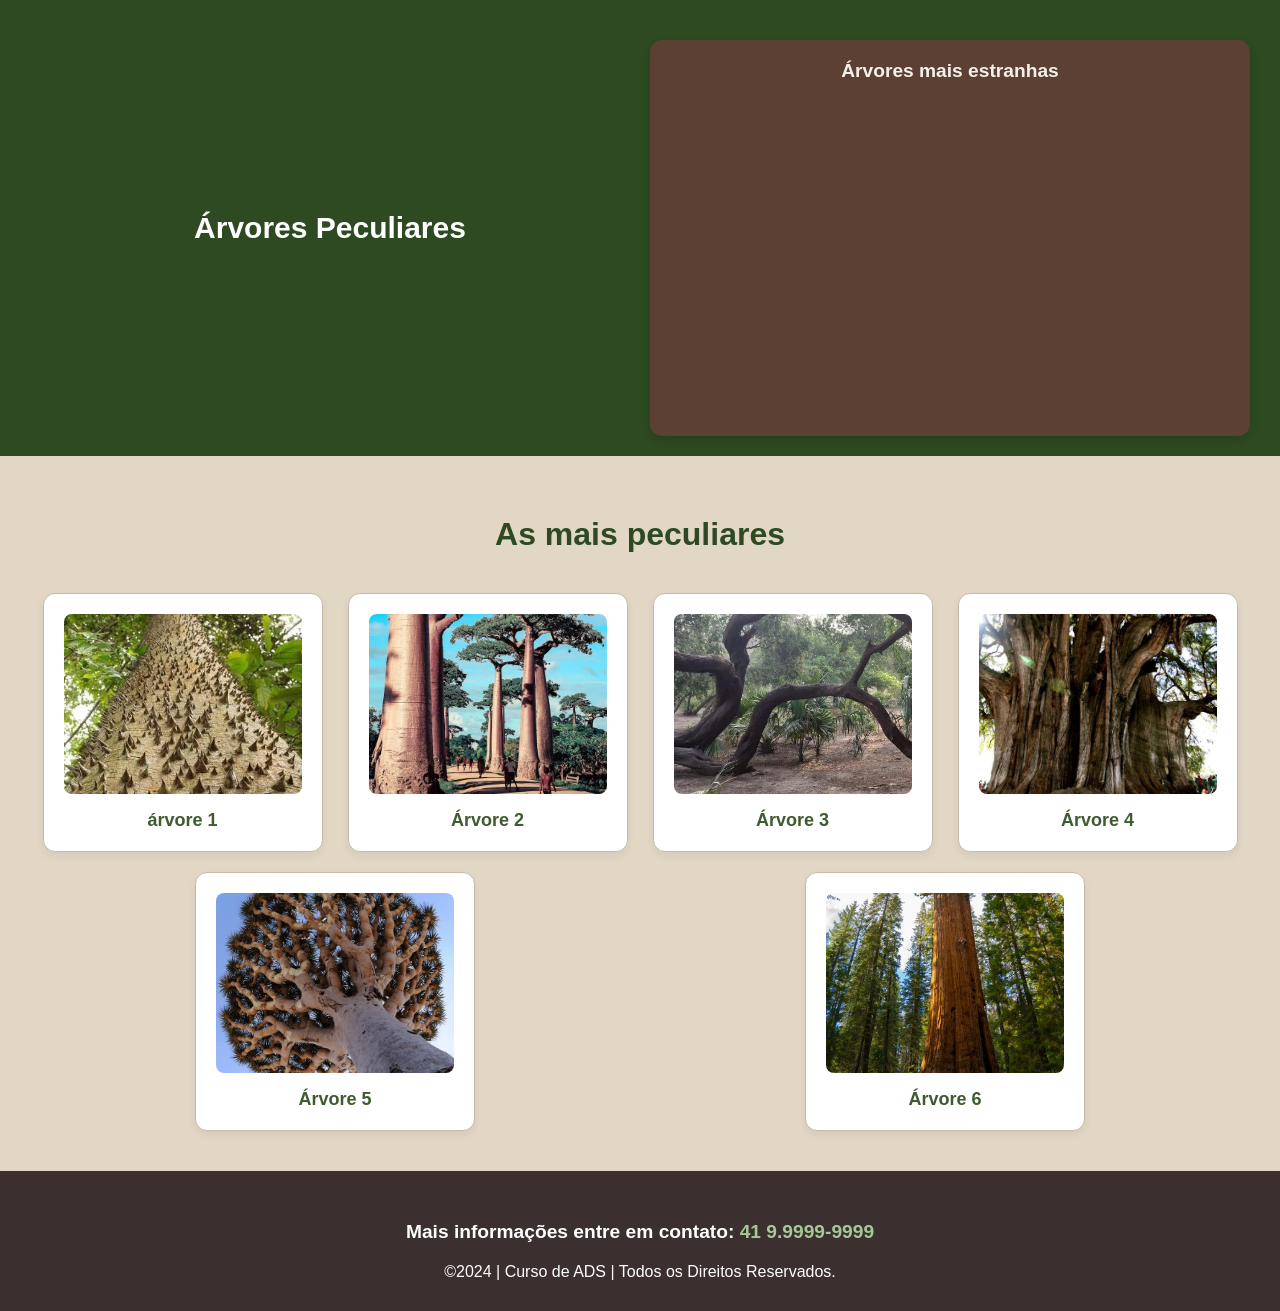
==== index.html @ 5fea819e "que" ====
<!DOCTYPE html>
<html lang="pt-br">
<head>
    <meta charset="UTF-8">
    <meta name="viewport" content="width=device-width, initial-scale=1.0">
    <title>Home | Árvores Peculiares</title>
    <link rel="stylesheet" href="style.css">
</head>
<body>

    <header class="cabecalho-itens">
        <h1 class="titulo_site">Árvores Peculiares</h1>
        
        <div class="container-video">
            <h3 class="titulo-video">Árvores mais estranhas</h3>
            <iframe 
                width="560" 
                height="315"
                src="https://www.youtube.com/embed/0eyIluiTRCc" 
                title="As Árvores mais estranhas" 
                frameborder="0" 
                allow="accelerometer; autoplay; clipboard-write; encrypted-media; gyroscope; picture-in-picture; web-share" 
                referrerpolicy="strict-origin-when-cross-origin" 
                allowfullscreen>
            </iframe>
        </div>
    </header>


    <section class="estudante">
        <h1 class="estudante_titulo">As mais peculiares</h1>
        
        <div class="estudantes_todos">
            <div class="estudante-div">
                <img class="estudante-imagem" src="arvore1.jpg" alt="Hura crepitans">
                <h3 class="estudante-nome">árvore 1</h3>
            </div>

            <div class="estudante-div">
                <img class="estudante-imagem" src="arvore2.jpg" alt="Árvore 2">
                <h3 class="estudante-nome">Árvore 2</h3>
            </div>

            <div class="estudante-div">
                <img class="estudante-imagem" src="arvore3.jpg" alt="Árvore 3">
                <h3 class="estudante-nome">Árvore 3</h3>
            </div>

            <div class="estudante-div">
                <img class="estudante-imagem" src="arvore4.jpg" alt="Árvore 4">
                <h3 class="estudante-nome">Árvore 4</h3>
            </div>

            <div class="estudante-div">
                <img class="estudante-imagem" src="arvore5.jpg" alt="Árvore 5">
                <h3 class="estudante-nome">Árvore 5</h3>
            </div>

            <div class="estudante-div">
                <img class="estudante-imagem" src="arvore6.jpg" alt="Árvore 6">
                <h3 class="estudante-nome">Árvore 6</h3>
            </div>
        </div>
    </section>

    <footer class="escola">

        
        <h2 class="escola-titulo">Mais informações entre em contato: 
            <a class="link" href="https://wa.me/5541999999999">41 9.9999-9999</a>
        </h2>
        <p>©2024 | Curso de ADS | Todos os Direitos Reservados.</p>
    </footer>

</body>
    </html>
---- style.css ----
* {
    margin: 0;
    padding: 0;
    box-sizing: border-box;
}

body {
    font-family: "Poppins", sans-serif;
    background-color: #f4f0ea; /* Fundo geral em bege suave/areia */
    color: #3b2f2f; /* Texto em marrom escuro tronco */
}

header {
    background-color: #2d4a22; /* Verde floresta fechado */
    color: white;
    width: 100%;
    padding: 20px;
}

.cabecalho-itens {
    max-width: 1980px;
    margin: 0 auto;
    display: flex;
    align-items: center;
    justify-content: center;
    flex-wrap: wrap;
}

.cabecalho_imagem {
    width: 10%;
    min-width: 80px;
    display: flex;
    justify-content: flex-start;
    align-items: center;
}

.titulo_site {
    padding: 20px 50px;
    text-align: center;
    width: 50%;
    font-size: 30px;
    color: #ffffff;
}

/* --- ESTILIZAÇÃO DO VÍDEO NO HEADER --- */
.container-video {
    width: 100%;
    max-width: 600px;
    margin: 20px auto 0 auto;
    background-color: #5c4033; /* Marrom madeira */
    padding: 20px;
    border-radius: 12px;
    text-align: center;
    box-shadow: 0 4px 10px rgba(0, 0, 0, 0.15);
}

.titulo-video {
    color: #f4f0ea; /* Texto claro no fundo marrom */
    font-size: 1.2rem;
    margin-bottom: 15px;
}

.container-video iframe {
    width: 100%;
    max-width: 560px;
    height: 315px;
    border-radius: 8px;
    border: none;
}

.sociais {
    display: flex;
    justify-content: flex-end;
    width: 25%;
    padding-right: 30px;
}

.banner1 {
    display: flex;
    justify-content: center;
    margin: 20px 0;
}

.escola-image {
    max-width: 90%;
    height: auto;
    border-radius: 8px;
}

/* --- SEÇÃO DAS ÁRVORES PECULIARES --- */
.estudante {
    background-color: #e2d7c5; /* Tom terroso claro / tronco seco */
    padding: 40px 0;
}

.estudante_titulo {
    padding: 20px 50px 40px 50px;
    text-align: center;
    color: #2d4a22; /* Verde floresta */
    font-size: 32px;
}

.estudantes_todos {
    display: flex;
    justify-content: space-around;
    flex-wrap: wrap;
    gap: 20px;
    max-width: 1200px;
    margin: 0 auto;
}

.estudante-div {
    text-align: center;
    padding: 20px;
    background-color: #ffffff;
    border: 1px solid #c8b9a6;
    border-radius: 12px;
    box-shadow: 0 4px 8px rgba(0, 0, 0, 0.06);
    width: 280px;
    transition: transform 0.2s ease, box-shadow 0.2s ease;
}

.estudante-div:hover {
    transform: translateY(-5px);
    box-shadow: 0 8px 16px rgba(0, 0, 0, 0.12);
}

.estudante-imagem {
    width: 100%;
    height: 180px;
    object-fit: cover;
    border-radius: 8px;
    margin-bottom: 12px;
}

.estudante-nome {
    text-align: center;
    color: #3e5c30; /* Verde folha */
    font-size: 18px;
}

.estudante-icone {
    width: 38px;
    padding: 4px 8px;
}

/* --- RODAPÉ --- */
.escola {
    background-color: #3b2f2f; /* Marrom escuro */
    color: #ffffff;
    padding: 30px 0;
    text-align: center;
}

.escola-titulo {
    padding: 20px;
    text-align: center;
    font-size: 1.2rem;
}

.logo_rodape {
    height: 80px;
    padding: 12px 0;
}

.link {
    color: #a3c995; /* Verde claro em destaque nos links */
    text-decoration: none;
    font-weight: bold;
}

.link:hover {
    text-decoration: underline;
    }
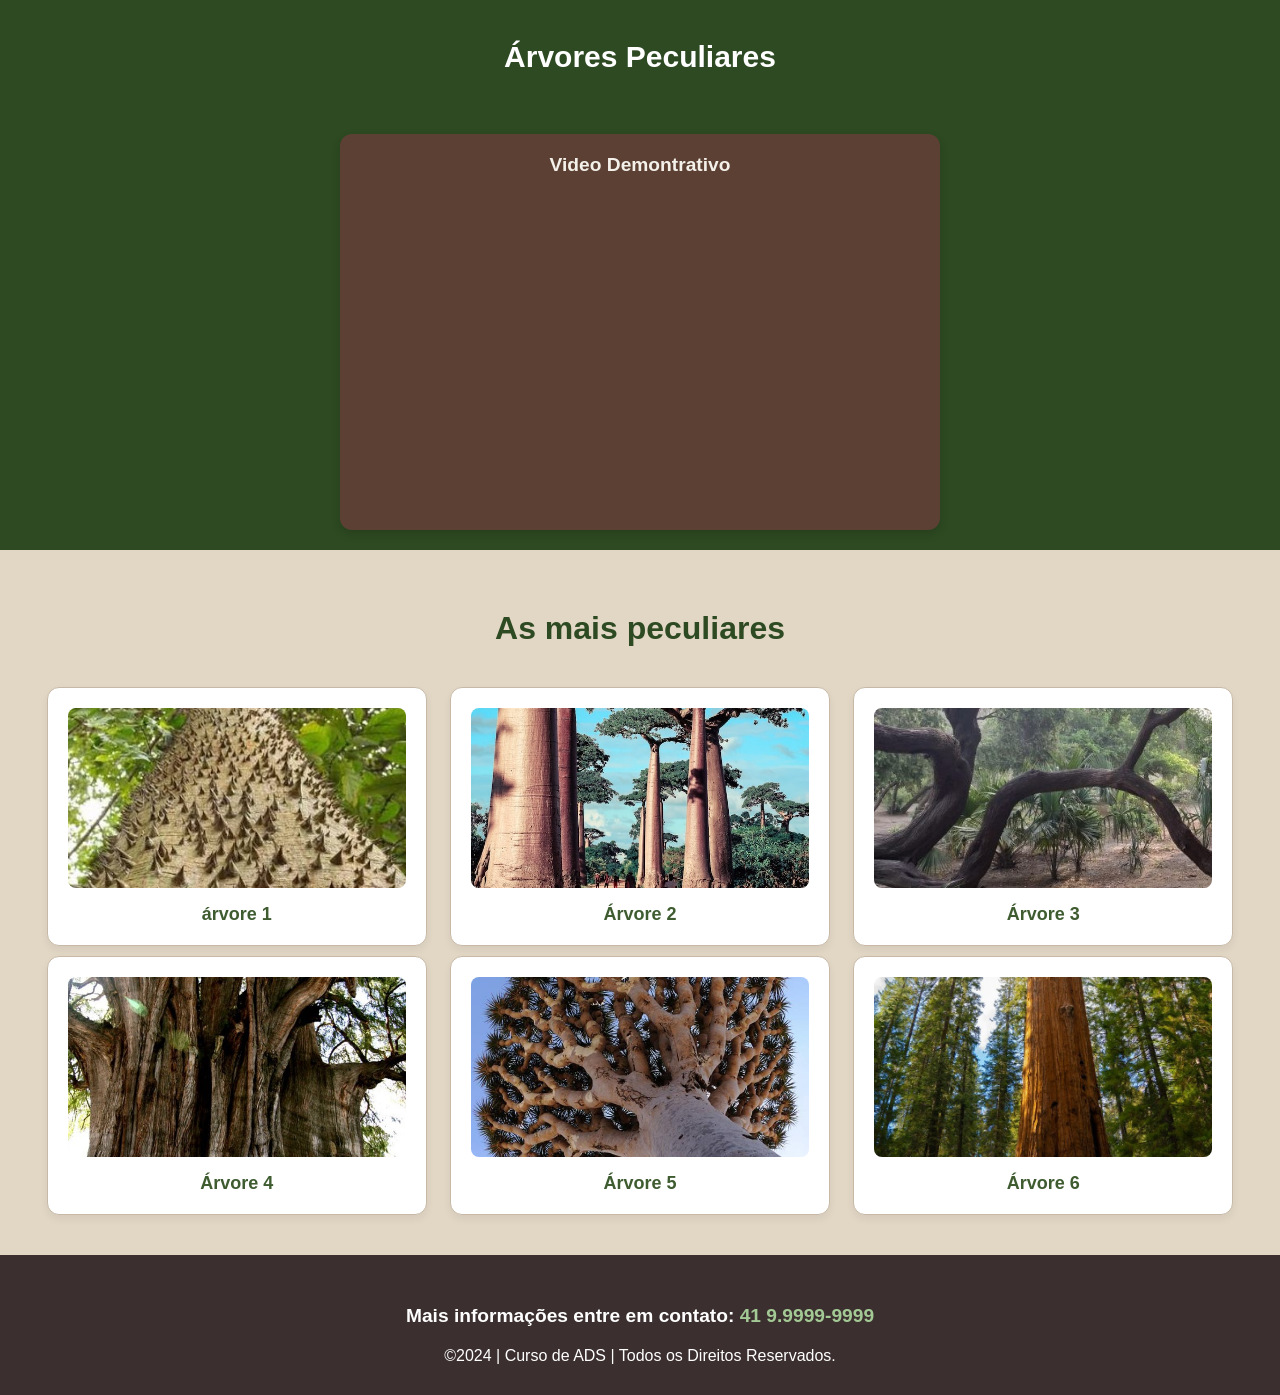
==== commit b20a7d61: "e" ====
--- a/index.html
+++ b/index.html
@@ -12,7 +12,7 @@
         <h1 class="titulo_site">Árvores Peculiares</h1>
         
         <div class="container-video">
-            <h3 class="titulo-video">Árvores mais estranhas</h3>
+            <h3 class="titulo-video">Video Demontrativo</h3>
             <iframe 
                 width="560" 
                 height="315"
--- a/style.css
+++ b/style.css
@@ -40,33 +40,41 @@
     width: 50%;
     font-size: 30px;
     color: #ffffff;
+    text-align: center;
+    width: 100%;
+    margin-bottom: 20px; /* Cria um espaço antes de começar o vídeo */
+
 }
 
 /* --- ESTILIZAÇÃO DO VÍDEO NO HEADER --- */
 .container-video {
     width: 100%;
     max-width: 600px;
-    margin: 20px auto 0 auto;
-    background-color: #5c4033; /* Marrom madeira */
+    margin: 20px auto 0 auto; /* 20px de espaço acima (separando do título) e centralizado nos lados */
+    background-color: #5c4033; 
     padding: 20px;
     border-radius: 12px;
     text-align: center;
     box-shadow: 0 4px 10px rgba(0, 0, 0, 0.15);
+    box-sizing: border-box; 
 }
 
 .titulo-video {
-    color: #f4f0ea; /* Texto claro no fundo marrom */
+    color: #f4f0ea; 
     font-size: 1.2rem;
     margin-bottom: 15px;
 }
 
 .container-video iframe {
-    width: 100%;
-    max-width: 560px;
-    height: 315px;
+    width: 100%;             
+    max-width: 560px;        
+    height: auto;            
+    aspect-ratio: 16 / 9;    
     border-radius: 8px;
     border: none;
+    display: inline-block; 
 }
+
 
 .sociais {
     display: flex;
@@ -104,9 +112,15 @@
     display: flex;
     justify-content: space-around;
     flex-wrap: wrap;
-    gap: 20px;
+    gap: 10px;
     max-width: 1200px;
     margin: 0 auto;
+}
+
+/* Regra nova: Aplica o tamanho nos itens filhos */
+.estudantes_todos > * {
+  flex: 1 1 calc(33.33% - 20px); 
+  max-width: calc(33.33% - 20px);
 }
 
 .estudante-div {
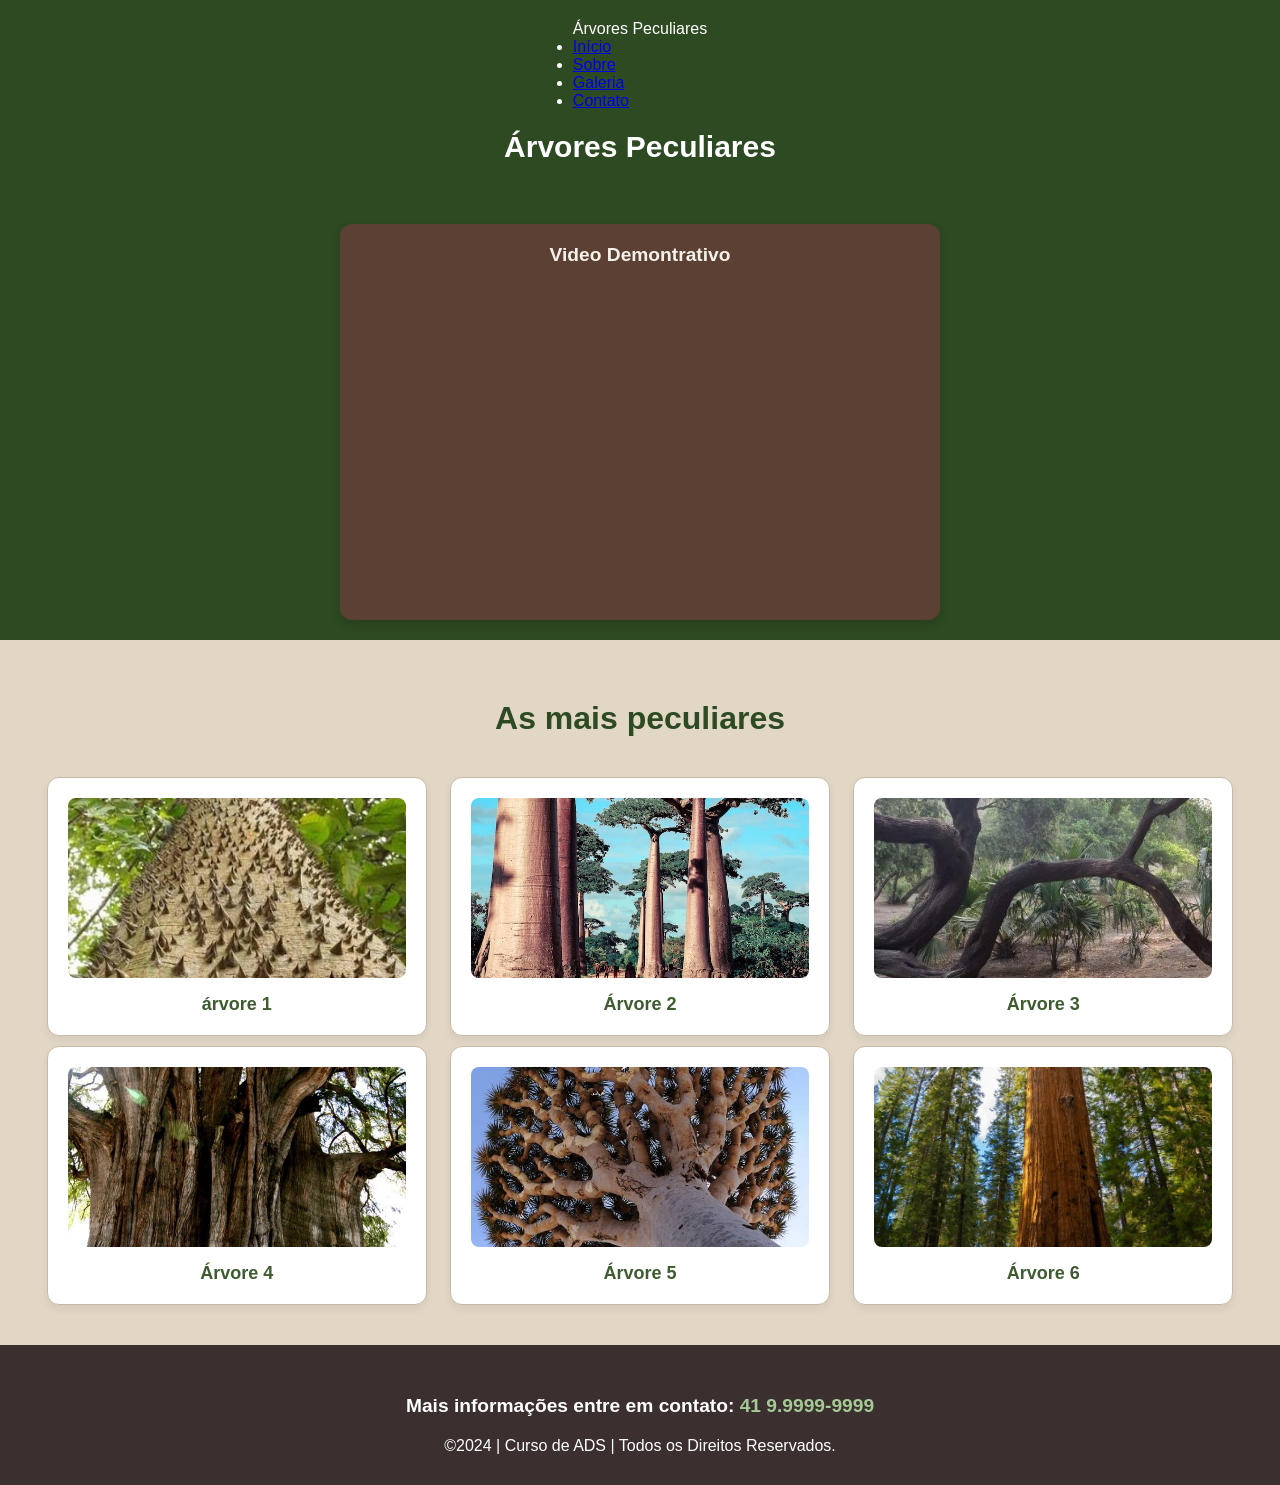
==== commit 5998ebe4: "Add navigation bar to index.html" ====
--- a/index.html
+++ b/index.html
@@ -9,6 +9,15 @@
 <body>
 
     <header class="cabecalho-itens">
+        <nav class="navbar">
+        <div class="logo">Árvores Peculiares</div>
+        <ul class="nav-links">
+            <li><a href="#">Início</a></li>
+            <li><a href="#">Sobre</a></li>
+            <li><a href="#">Galeria</a></li>
+            <li><a href="#">Contato</a></li>
+        </ul>
+        </nav>
         <h1 class="titulo_site">Árvores Peculiares</h1>
         
         <div class="container-video">
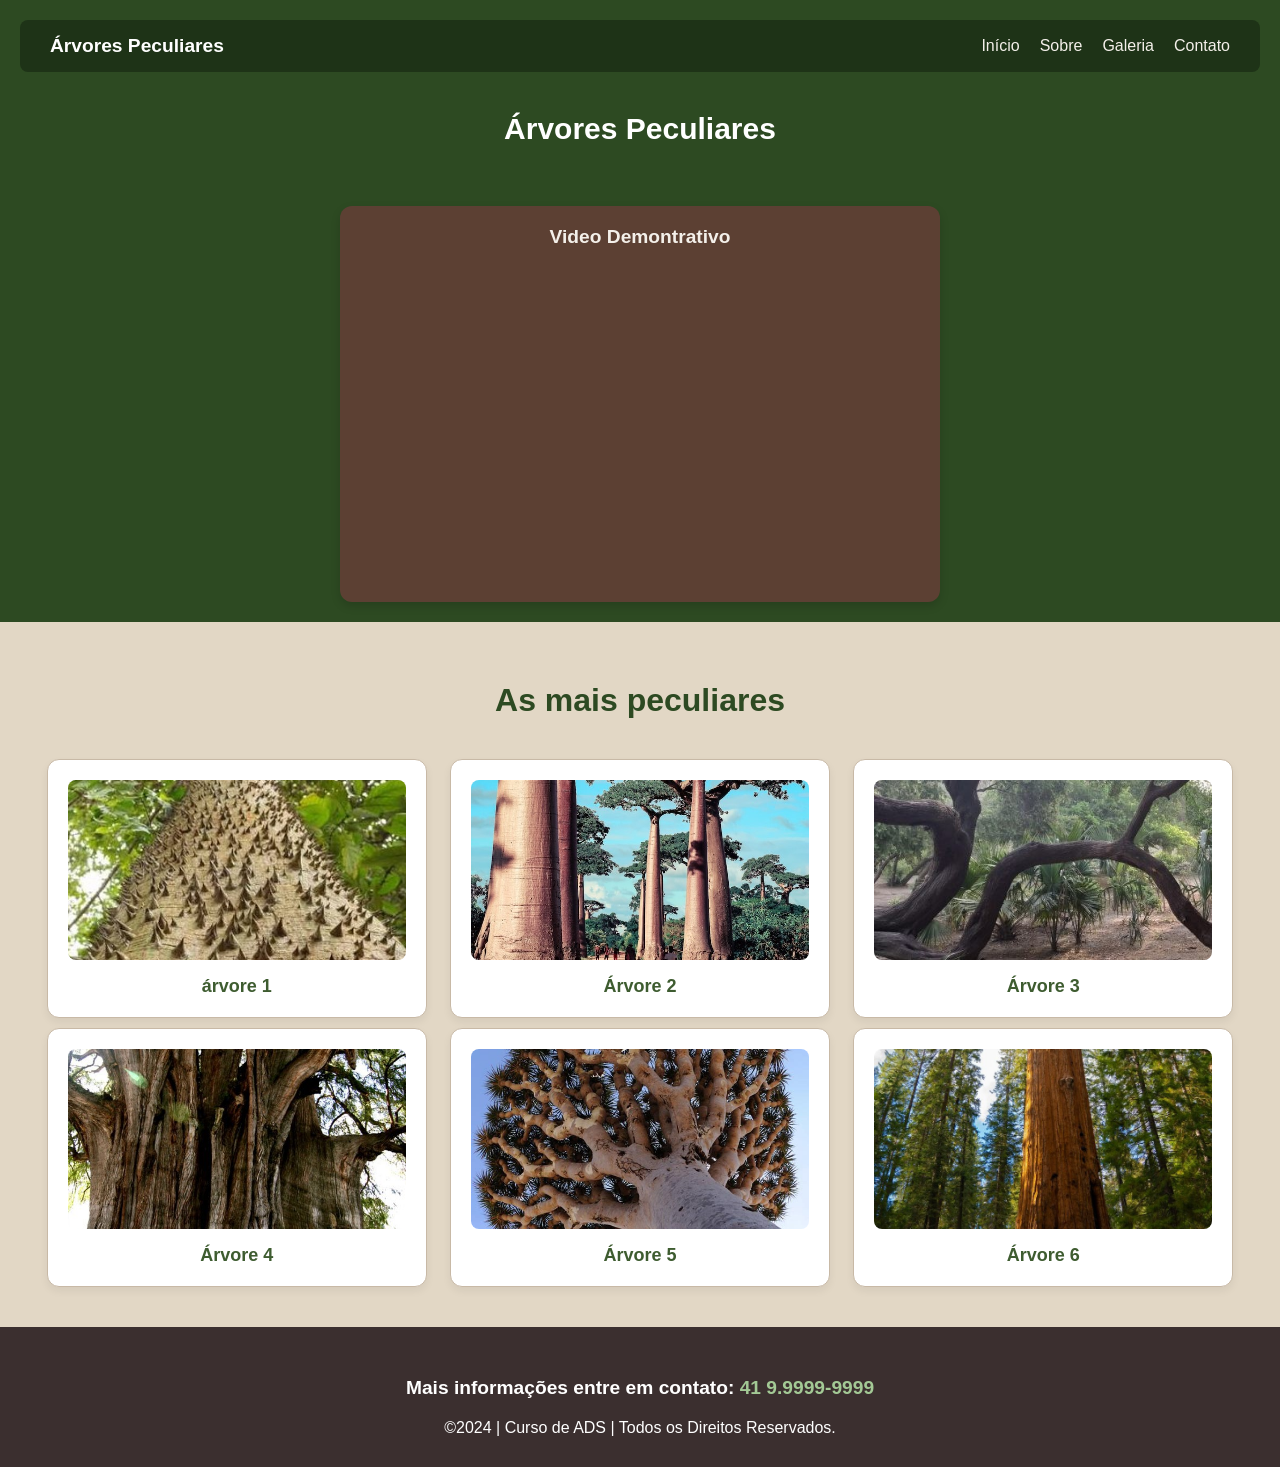
==== commit 28388c55: "Update navigation links to point to specific pages" ====
--- a/index.html
+++ b/index.html
@@ -12,10 +12,10 @@
         <nav class="navbar">
         <div class="logo">Árvores Peculiares</div>
         <ul class="nav-links">
-            <li><a href="#">Início</a></li>
-            <li><a href="#">Sobre</a></li>
-            <li><a href="#">Galeria</a></li>
-            <li><a href="#">Contato</a></li>
+            <li><a href="index.html">Início</a></li>
+            <li><a href="sobre.html">Sobre</a></li>
+            <li><a href="galeria.html">Galeria</a></li>
+            <li><a href="contato.html">Contato</a></li>
         </ul>
         </nav>
         <h1 class="titulo_site">Árvores Peculiares</h1>
--- a/style.css
+++ b/style.css
@@ -6,15 +6,47 @@
 
 body {
     font-family: "Poppins", sans-serif;
-    background-color: #f4f0ea; /* Fundo geral em bege suave/areia */
-    color: #3b2f2f; /* Texto em marrom escuro tronco */
+    background-color: #f4f0ea; 
 }
 
 header {
-    background-color: #2d4a22; /* Verde floresta fechado */
+    background-color: #2d4a22;
     color: white;
     width: 100%;
     padding: 20px;
+}
+.navbar {
+    width: 100%;
+    display: flex;
+    justify-content: space-between;
+    align-items: center;
+    background-color: #1e3317;
+    padding: 15px 30px;
+    border-radius: 8px;
+    margin-bottom: 20px;
+}
+
+.navbar .logo {
+    color: #ffffff;
+    font-size: 1.2rem;
+    font-weight: bold;
+}
+
+.nav-links {
+    display: flex;
+    list-style: none;
+    gap: 20px;
+}
+
+.nav-links a {
+    color: #f4f0ea;
+    text-decoration: none;
+    font-weight: 500;
+    transition: color 0.2s ease;
+}
+
+.nav-links a:hover {
+    color: #a3c995;
 }
 
 .cabecalho-itens {
@@ -42,15 +74,13 @@
     color: #ffffff;
     text-align: center;
     width: 100%;
-    margin-bottom: 20px; /* Cria um espaço antes de começar o vídeo */
-
-}
-
-/* --- ESTILIZAÇÃO DO VÍDEO NO HEADER --- */
+    margin-bottom: 20px;
+}
+
 .container-video {
     width: 100%;
     max-width: 600px;
-    margin: 20px auto 0 auto; /* 20px de espaço acima (separando do título) e centralizado nos lados */
+    margin: 20px auto 0 auto; 
     background-color: #5c4033; 
     padding: 20px;
     border-radius: 12px;
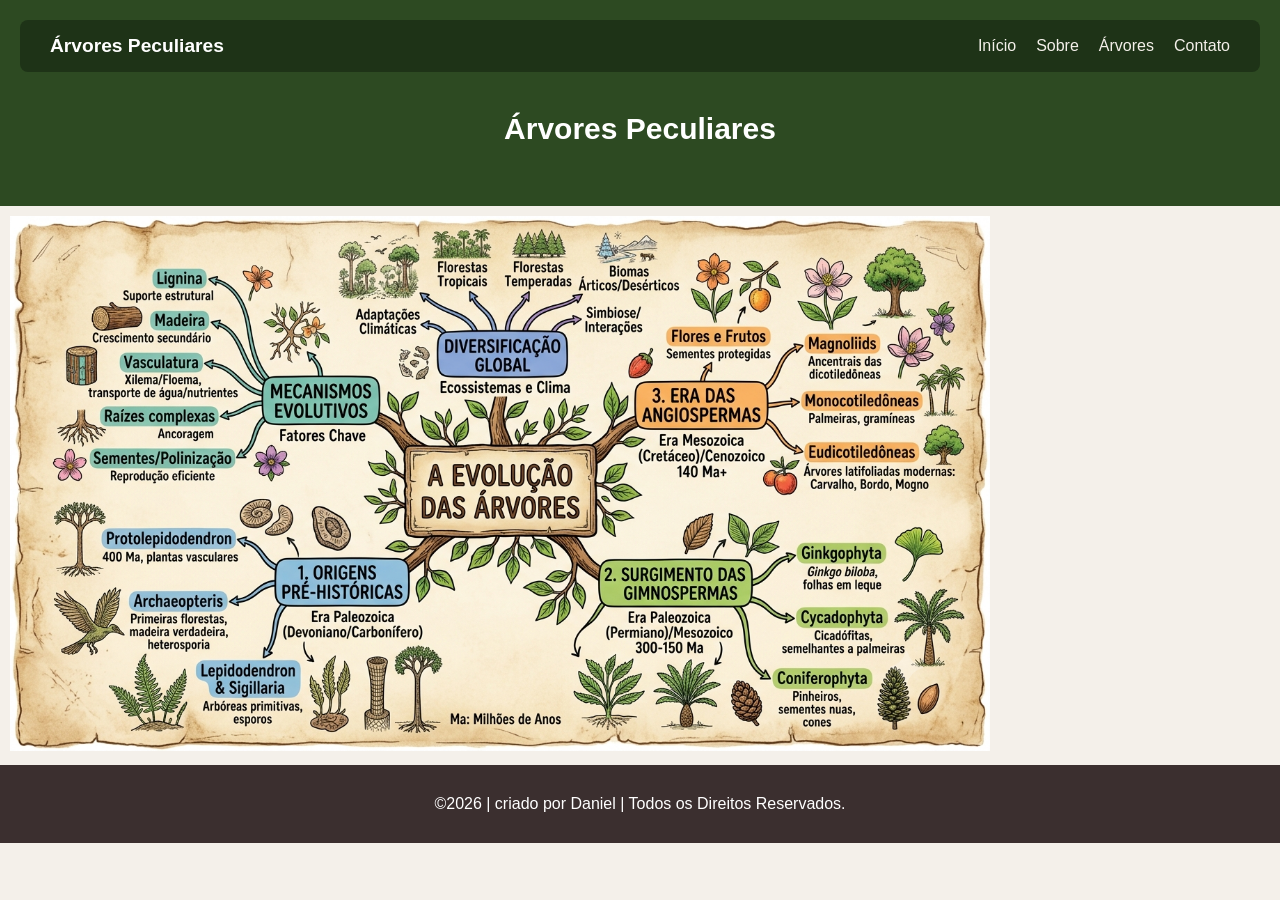
==== commit dac59ba2: "agrsim" ====
--- a/index.html
+++ b/index.html
@@ -14,73 +14,22 @@
         <ul class="nav-links">
             <li><a href="index.html">Início</a></li>
             <li><a href="sobre.html">Sobre</a></li>
-            <li><a href="galeria.html">Galeria</a></li>
+            <li><a href="galeria.html">Árvores</a></li>
             <li><a href="contato.html">Contato</a></li>
         </ul>
         </nav>
         <h1 class="titulo_site">Árvores Peculiares</h1>
-        
-        <div class="container-video">
-            <h3 class="titulo-video">Video Demontrativo</h3>
-            <iframe 
-                width="560" 
-                height="315"
-                src="https://www.youtube.com/embed/0eyIluiTRCc" 
-                title="As Árvores mais estranhas" 
-                frameborder="0" 
-                allow="accelerometer; autoplay; clipboard-write; encrypted-media; gyroscope; picture-in-picture; web-share" 
-                referrerpolicy="strict-origin-when-cross-origin" 
-                allowfullscreen>
-            </iframe>
-        </div>
     </header>
-
-
-    <section class="estudante">
-        <h1 class="estudante_titulo">As mais peculiares</h1>
-        
-        <div class="estudantes_todos">
-            <div class="estudante-div">
-                <img class="estudante-imagem" src="arvore1.jpg" alt="Hura crepitans">
-                <h3 class="estudante-nome">árvore 1</h3>
-            </div>
-
-            <div class="estudante-div">
-                <img class="estudante-imagem" src="arvore2.jpg" alt="Árvore 2">
-                <h3 class="estudante-nome">Árvore 2</h3>
-            </div>
-
-            <div class="estudante-div">
-                <img class="estudante-imagem" src="arvore3.jpg" alt="Árvore 3">
-                <h3 class="estudante-nome">Árvore 3</h3>
-            </div>
-
-            <div class="estudante-div">
-                <img class="estudante-imagem" src="arvore4.jpg" alt="Árvore 4">
-                <h3 class="estudante-nome">Árvore 4</h3>
-            </div>
-
-            <div class="estudante-div">
-                <img class="estudante-imagem" src="arvore5.jpg" alt="Árvore 5">
-                <h3 class="estudante-nome">Árvore 5</h3>
-            </div>
-
-            <div class="estudante-div">
-                <img class="estudante-imagem" src="arvore6.jpg" alt="Árvore 6">
-                <h3 class="estudante-nome">Árvore 6</h3>
-            </div>
-        </div>
-    </section>
+    <div class="introdução">
+        <img class="img-container" src="mapa_mental.png" alt="mapa mental">
+    </div>
 
     <footer class="escola">
 
         
-        <h2 class="escola-titulo">Mais informações entre em contato: 
-            <a class="link" href="https://wa.me/5541999999999">41 9.9999-9999</a>
-        </h2>
-        <p>©2024 | Curso de ADS | Todos os Direitos Reservados.</p>
+        <p>©2026 | criado por Daniel | Todos os Direitos Reservados.</p>
     </footer>
 
 </body>
-    </html>
+</html>
     
--- a/style.css
+++ b/style.css
@@ -57,6 +57,24 @@
     justify-content: center;
     flex-wrap: wrap;
 }
+
+.img-container {
+      width: 100%;
+      max-width: 1000px; /* Altere para o tamanho máximo desejado */
+      margin: 0 auto;
+      padding: 10px;
+      box-sizing: border-box;
+    }
+
+    /* Regra principal para imagem responsiva */
+    .responsive-img {
+      max-width: 100%;
+      height: auto;
+      display: block;
+      border-radius: 8px; /* Opcional: cantos arredondados */
+      box-shadow: 0 4px 12px rgba(0, 0, 0, 0.15); /* Opcional: sombra leve */
+      align-items:center
+    }
 
 .cabecalho_imagem {
     width: 10%;
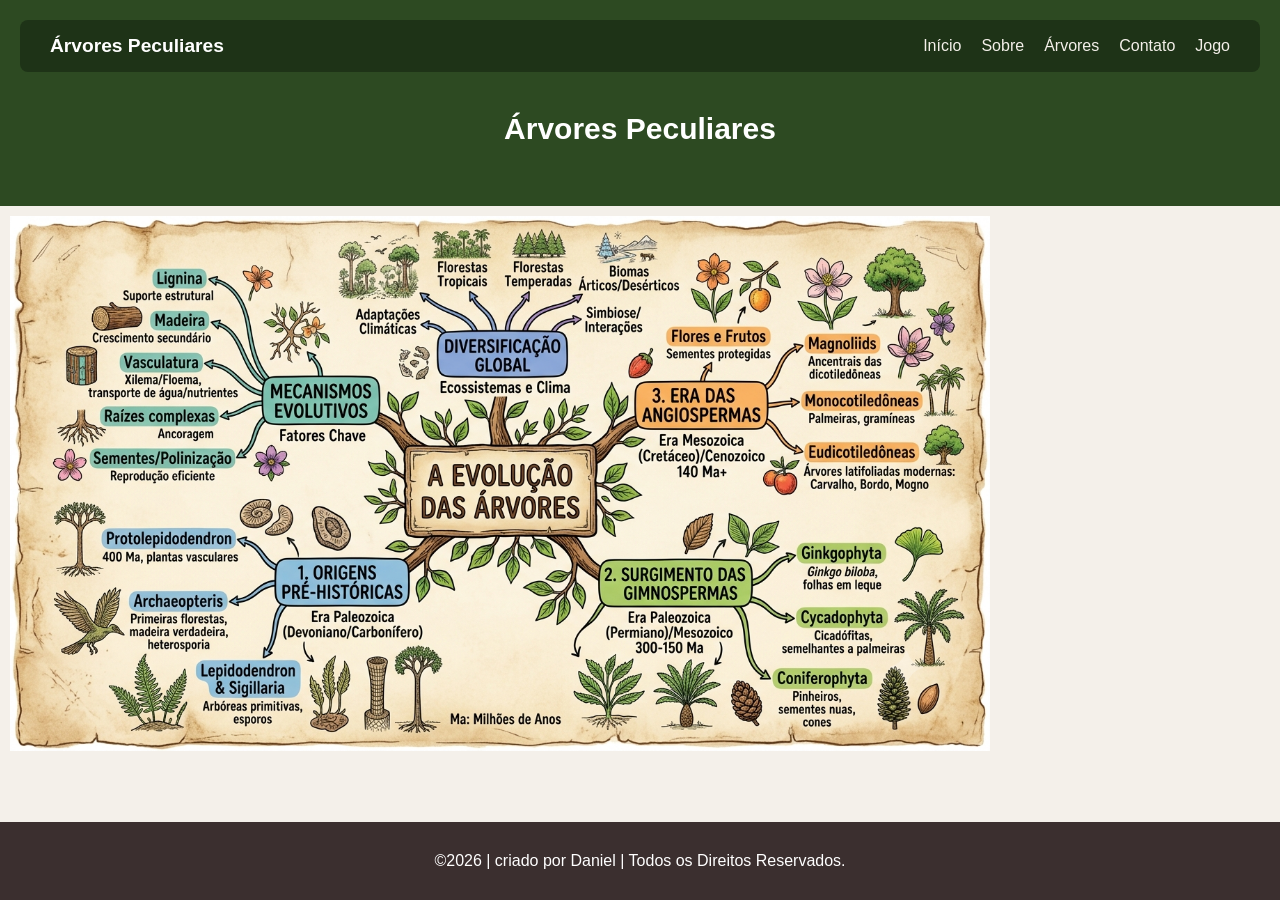
==== commit 89832d89: "abacatudo" ====
--- a/index.html
+++ b/index.html
@@ -16,6 +16,7 @@
             <li><a href="sobre.html">Sobre</a></li>
             <li><a href="galeria.html">Árvores</a></li>
             <li><a href="contato.html">Contato</a></li>
+            <li><a href="jogo.html">Jogo</a></li>
         </ul>
         </nav>
         <h1 class="titulo_site">Árvores Peculiares</h1>
--- a/style.css
+++ b/style.css
@@ -58,23 +58,24 @@
     flex-wrap: wrap;
 }
 
-.img-container {
-      width: 100%;
-      max-width: 1000px; /* Altere para o tamanho máximo desejado */
-      margin: 0 auto;
-      padding: 10px;
-      box-sizing: border-box;
-    }
-
-    /* Regra principal para imagem responsiva */
-    .responsive-img {
-      max-width: 100%;
-      height: auto;
-      display: block;
-      border-radius: 8px; /* Opcional: cantos arredondados */
-      box-shadow: 0 4px 12px rgba(0, 0, 0, 0.15); /* Opcional: sombra leve */
-      align-items:center
-    }
+.img-container { 
+  width: 100%; 
+  max-width: 1000px; /* Altere para o tamanho máximo desejado */ 
+  margin: 0 auto; 
+  padding: 10px; 
+  box-sizing: border-box; /* Corrigido de "borde-box" para "border-box" */
+} 
+
+/* Regra principal para imagem responsiva e centralizada */ 
+.responsive-img { 
+  max-width: 100%; 
+  height: auto; 
+  display: block; 
+  margin: 0 auto; /* Linha adicionada para garantir a centralização */
+  border-radius: 8px; /* Opcional: cantos arredondados */ 
+  box-shadow: 0 4px 12px rgba(0, 0, 0, 0.15); /* Opcional: sombra leve */ 
+}
+
 
 .cabecalho_imagem {
     width: 10%;
@@ -212,6 +213,10 @@
     color: #ffffff;
     padding: 30px 0;
     text-align: center;
+    position:fixed;
+    bottom: 0;
+    left: 0;
+    width: 100%;
 }
 
 .escola-titulo {
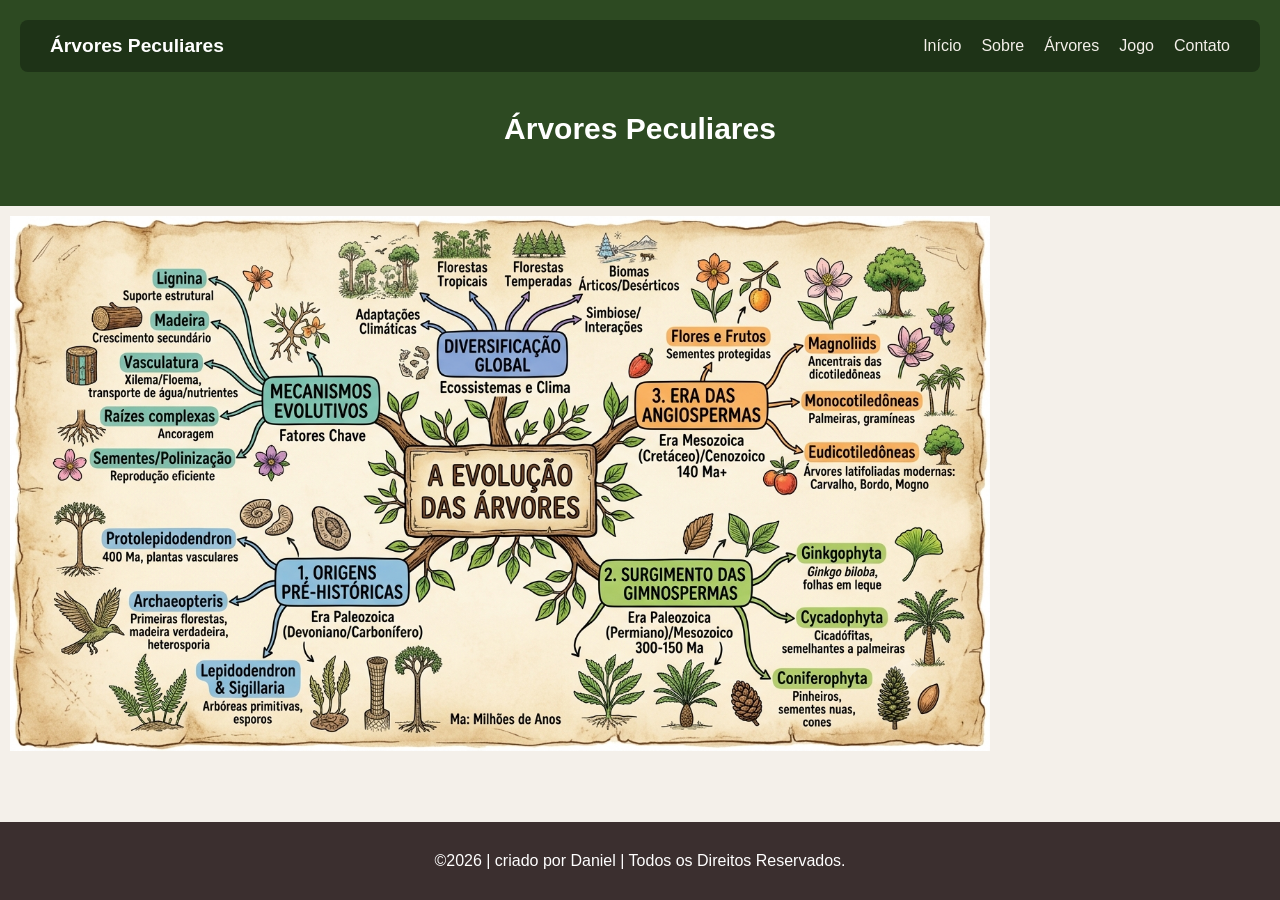
==== commit fd19df5f: "Reorder 'Contato' link in navigation menu" ====
--- a/index.html
+++ b/index.html
@@ -15,8 +15,8 @@
             <li><a href="index.html">Início</a></li>
             <li><a href="sobre.html">Sobre</a></li>
             <li><a href="galeria.html">Árvores</a></li>
+            <li><a href="jogo.html">Jogo</a></li>
             <li><a href="contato.html">Contato</a></li>
-            <li><a href="jogo.html">Jogo</a></li>
         </ul>
         </nav>
         <h1 class="titulo_site">Árvores Peculiares</h1>
--- a/style.css
+++ b/style.css
@@ -240,3 +240,186 @@
     text-decoration: underline;
     }
     
+/* ======================================================
+   Isolamento de estilos para evitar conflito com style.css
+   ====================================================== */
+
+.quiz-container {
+    display: flex;
+    justify-content: center;
+    align-items: center;
+    min-height: calc(100vh - 200px);
+    padding: 40px 20px;
+    background-color: #0f172a;
+    font-family: 'Segoe UI', Tahoma, Geneva, Verdana, sans-serif;
+}
+
+#quiz-box {
+    background-color: #1e293b;
+    border: 2px solid #334155;
+    border-radius: 12px;
+    width: 100%;
+    max-width: 650px;
+    padding: 30px;
+    box-shadow: 0 10px 25px rgba(0, 0, 0, 0.4);
+    color: #f8fafc;
+}
+
+/* Header do Quiz */
+.quiz-header {
+    display: flex;
+    justify-content: space-between;
+    align-items: center;
+    margin-bottom: 15px;
+}
+
+.badge {
+    background-color: #0284c7;
+    color: #ffffff;
+    font-size: 0.85rem;
+    font-weight: 600;
+    padding: 4px 12px;
+    border-radius: 20px;
+    text-transform: uppercase;
+}
+
+#question-tracker {
+    font-size: 0.9rem;
+    color: #94a3b8;
+    font-weight: 500;
+}
+
+/* Barra de Progresso */
+.progress-bar-container {
+    width: 100%;
+    height: 8px;
+    background-color: #334155;
+    border-radius: 4px;
+    overflow: hidden;
+    margin-bottom: 25px;
+}
+
+#progress-bar {
+    height: 100%;
+    width: 0%;
+    background-color: #38bdf8;
+    transition: width 0.3s ease;
+}
+
+/* Texto da Pergunta */
+#question-text {
+    font-size: 1.25rem;
+    font-weight: 600;
+    line-height: 1.5;
+    margin-bottom: 20px;
+    color: #f1f5f9;
+}
+
+/* Opções */
+.options-grid {
+    display: flex;
+    flex-direction: column;
+    gap: 12px;
+    margin-bottom: 20px;
+}
+
+.option-btn {
+    background-color: #334155;
+    color: #f8fafc;
+    border: 2px solid #475569;
+    border-radius: 8px;
+    padding: 14px 18px;
+    font-size: 1rem;
+    text-align: left;
+    cursor: pointer;
+    transition: all 0.2s ease;
+}
+
+.option-btn:hover:not([disabled]) {
+    background-color: #475569;
+    border-color: #38bdf8;
+}
+
+.option-btn.correct {
+    background-color: #15803d !important;
+    border-color: #22c55e !important;
+    color: #ffffff;
+}
+
+.option-btn.incorrect {
+    background-color: #b91c1c !important;
+    border-color: #ef4444 !important;
+    color: #ffffff;
+}
+
+/* Feedback e Botões */
+.feedback {
+    padding: 12px;
+    border-radius: 6px;
+    font-weight: 600;
+    text-align: center;
+    margin-bottom: 15px;
+}
+
+.feedback.correct {
+    background-color: rgba(34, 197, 94, 0.2);
+    color: #4ade80;
+}
+
+.feedback.incorrect {
+    background-color: rgba(239, 68, 68, 0.2);
+    color: #f87171;
+}
+
+.btn-primary {
+    width: 100%;
+    background-color: #0284c7;
+    color: #ffffff;
+    border: none;
+    padding: 12px;
+    font-size: 1rem;
+    font-weight: 600;
+    border-radius: 8px;
+    cursor: pointer;
+    transition: background-color 0.2s ease;
+}
+
+.btn-primary:hover {
+    background-color: #0369a1;
+}
+
+/* Tela de Resultados */
+#result-screen {
+    text-align: center;
+    padding: 20px 0;
+}
+
+#result-screen h2 {
+    font-size: 1.8rem;
+    margin-bottom: 15px;
+}
+
+.score-display {
+    margin: 20px 0;
+}
+
+.score-display p {
+    color: #94a3b8;
+    font-size: 1rem;
+}
+
+#final-score {
+    font-size: 2.5rem;
+    font-weight: bold;
+    color: #38bdf8;
+}
+
+#result-message {
+    font-size: 1.1rem;
+    color: #cbd5e1;
+    margin-bottom: 25px;
+}
+
+.hidden {
+    display: none !important;
+}
